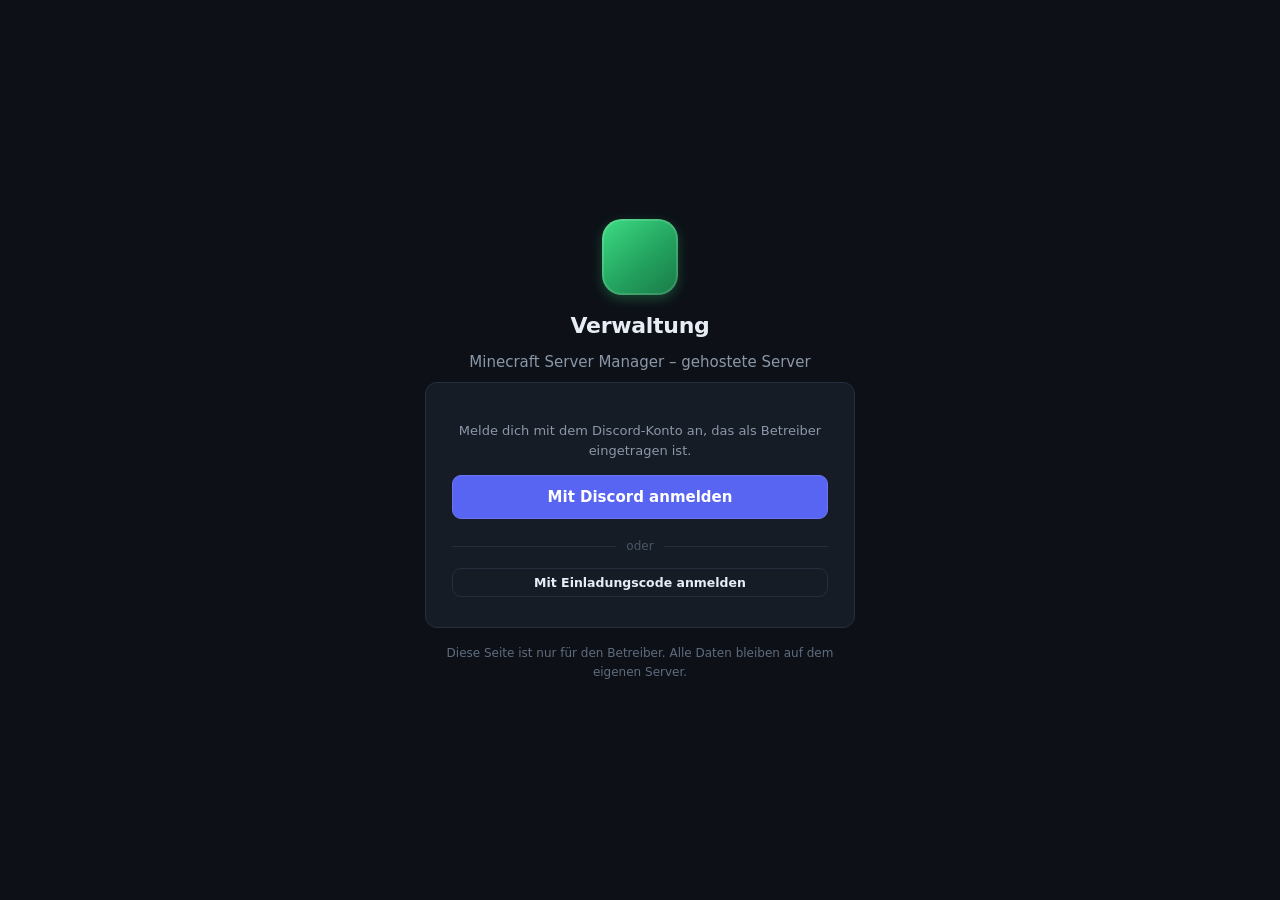
==== hosted/web/admin.html @ 46475156 "Hosted-Modus: Root-Server mit Konten, Paessen, Quoten, Uebertragung und Verwaltung Server (hosted/, " ====
<!DOCTYPE html>
<html lang="de">
<head>
<meta charset="utf-8">
<meta name="viewport" content="width=device-width, initial-scale=1">
<meta name="robots" content="noindex, nofollow">
<title>Verwaltung – Minecraft Server Manager</title>
<meta name="theme-color" content="#0d1117">
<link rel="stylesheet" href="admin.css">
</head>
<body>

<!-- ======================================================== Anmeldung -->
<div class="login-wrap" id="login">
  <div class="login">
    <div class="brand-cube big"></div>
    <h1>Verwaltung</h1>
    <p class="muted">Minecraft Server Manager – gehostete Server</p>

    <div class="card">
      <p class="small muted mb0" id="loginHint">Melde dich mit dem Discord-Konto an, das als
        Betreiber eingetragen ist.</p>
      <div class="spacer" style="height:14px"></div>
      <button class="btn btn-discord btn-block" id="btnDiscord">Mit Discord anmelden</button>

      <div class="sep">oder</div>
      <button class="btn btn-ghost btn-block btn-sm" id="btnCodeToggle">Mit Einladungscode anmelden</button>

      <div id="codeBox" class="hidden" style="margin-top:14px">
        <div class="field">
          <label for="inviteCode">Einladungscode</label>
          <input type="text" id="inviteCode" placeholder="KRF2-TGQN-SPAP" autocomplete="off" spellcheck="false">
        </div>
        <div class="field">
          <label for="inviteName">Anzeigename</label>
          <input type="text" id="inviteName" placeholder="Luca" autocomplete="off">
          <div class="hint">2 bis 32 Zeichen. So heißt das Konto später in der Verwaltung.</div>
        </div>
        <button class="btn btn-primary btn-block" id="btnCode">Anmelden</button>
      </div>
    </div>

    <div id="loginNote"></div>
    <div class="login-foot">Diese Seite ist nur für den Betreiber. Alle Daten bleiben auf dem
      eigenen Server.</div>
  </div>
</div>

<!-- ======================================================== Oberfläche -->
<div id="shell" class="hidden">

  <div class="demo-strip hidden" id="demoStrip">
    Beispielansicht – es sind Übungsdaten zu sehen, der Server wird nicht gefragt.
  </div>

  <header class="head">
    <div class="brand">
      <div class="brand-cube"></div>
      <div>
        <div class="brand-title">Verwaltung</div>
        <div class="brand-sub" id="headSub">Gehostete Server</div>
      </div>
    </div>
    <div class="me">
      <div style="text-align:right">
        <div class="me-name" id="meName">…</div>
        <div class="me-role" id="meRole"></div>
      </div>
      <div class="avatar" id="meAvatar">?</div>
      <button class="btn btn-sm" id="btnLogout">Abmelden</button>
    </div>
  </header>

  <nav class="tabs" id="tabs">
    <button class="tab active" data-view="users">Benutzer</button>
    <button class="tab" data-view="invites">Einladungscodes</button>
    <button class="tab" data-view="passes">Pässe</button>
    <button class="tab" data-view="servers">Server</button>
    <button class="tab" data-view="machine">Maschine</button>
  </nav>

  <main class="page">
    <div id="globalNote"></div>

    <!-- ------------------------------------------------ Benutzer -->
    <section id="viewUsers" class="view">
      <div class="kpis" id="usersKpis"></div>
      <div class="card">
        <div class="card-head">
          <h3>Benutzer</h3>
          <div class="muted small">Eine Zeile anklicken, um Server und Pässe zu sehen.</div>
        </div>
        <div class="scroll-x"><table class="table">
          <thead><tr>
            <th style="width:22px"></th><th>Name</th><th>Discord</th><th>Rolle</th>
            <th>Angelegt</th><th>Letzte Anmeldung</th><th>Zustand</th><th></th>
          </tr></thead>
          <tbody id="usersBody"></tbody>
        </table></div>
      </div>
    </section>

    <!-- ------------------------------------------------ Einladungen -->
    <section id="viewInvites" class="view hidden">
      <div class="card">
        <div class="card-head"><h3>Neuen Einladungscode erzeugen</h3></div>
        <div class="grid3">
          <div class="field">
            <label for="invUses">Wie oft einlösbar</label>
            <input type="number" id="invUses" value="1" min="1" max="50" step="1">
          </div>
          <div class="field">
            <label for="invDays">Gültig für … Tage</label>
            <input type="number" id="invDays" value="7" min="0" max="365" step="1">
            <div class="hint">0 bedeutet: läuft nicht ab.</div>
          </div>
          <div class="field">
            <label for="invNote">Notiz (nur für dich)</label>
            <input type="text" id="invNote" placeholder="z. B. für Anna" maxlength="120">
          </div>
        </div>
        <button class="btn btn-primary" id="btnInvite">Code erzeugen</button>
        <div id="inviteFresh"></div>
      </div>

      <div class="card">
        <div class="card-head"><h3>Ausgestellte Codes</h3></div>
        <div class="scroll-x"><table class="table">
          <thead><tr>
            <th>Code</th><th>Zustand</th><th>Verwendungen</th><th>Angelegt</th>
            <th>Gültig bis</th><th>Notiz</th><th></th>
          </tr></thead>
          <tbody id="invitesBody"></tbody>
        </table></div>
      </div>
    </section>

    <!-- ------------------------------------------------ Pässe -->
    <section id="viewPasses" class="view hidden">
      <div class="card">
        <div class="card-head"><h3>Pass ausstellen</h3></div>

        <div class="field">
          <label for="pmUser">Für welchen Benutzer</label>
          <select id="pmUser"></select>
        </div>

        <div class="field">
          <label>Art des Passes</label>
          <div class="choices" id="pmKind">
            <button type="button" class="choice sel" data-kind="local">
              <div class="t">Lokal</div>
              <div class="d">Für Server, die vom eigenen PC hochgeladen werden. Nach Ablauf holt
                der Besitzer sie wieder zurück.</div>
            </button>
            <button type="button" class="choice" data-kind="premium">
              <div class="t">Premium</div>
              <div class="d">Server, die dauerhaft hier liegen bleiben – auch ohne Kopie auf dem PC.</div>
            </button>
          </div>
        </div>

        <div class="grid2">
          <div class="field">
            <label for="pmDays">Laufzeit</label>
            <div class="flex wrap" style="margin-bottom:8px">
              <div class="seg" id="pmDaysQuick">
                <button type="button" data-days="1">Tag</button>
                <button type="button" data-days="7">Woche</button>
                <button type="button" class="on" data-days="30">Monat</button>
              </div>
              <input type="number" id="pmDays" class="inline-narrow" value="30" min="1" max="3650" step="1">
              <span class="muted small">Tage</span>
            </div>
          </div>
          <div class="field">
            <label for="pmSlots">Wie viele Server gleichzeitig</label>
            <input type="number" id="pmSlots" value="1" min="1" max="10" step="1">
            <div class="hint">Anlegen darf jeder beliebig viele – begrenzt ist nur das Einschalten.</div>
          </div>
        </div>

        <div class="field">
          <label for="pmRam">Arbeitsspeicher insgesamt</label>
          <div class="range-row">
            <input type="range" id="pmRam" min="1" max="10" step="1" value="4">
            <div class="range-val" id="pmRamVal">4 GB</div>
          </div>
          <div class="hint">Gilt für alle gleichzeitig laufenden Server zusammen –
            z. B. 8 GB = zwei Server mit je 4 GB.</div>
        </div>

        <div class="field">
          <label for="pmNote">Notiz (nur für dich)</label>
          <input type="text" id="pmNote" placeholder="z. B. bezahlt bis Ende März" maxlength="120">
        </div>

        <div class="preview" id="pmPreview">Bitte oben einen Benutzer auswählen.</div>
        <div class="btn-row" style="margin-top:16px">
          <button class="btn btn-primary" id="btnIssue">Pass ausstellen</button>
        </div>
      </div>

      <div class="card">
        <div class="card-head">
          <h3>Alle Pässe</h3>
          <label class="muted small flex" style="gap:6px">
            <input type="checkbox" id="pmOnlyActive" style="width:auto"> nur gültige
          </label>
        </div>
        <div class="scroll-x"><table class="table">
          <thead><tr>
            <th>Benutzer</th><th>Art</th><th>Grenzen</th><th>Ausgestellt</th>
            <th>Restzeit</th><th>Zustand</th><th></th>
          </tr></thead>
          <tbody id="passesBody"></tbody>
        </table></div>
      </div>
    </section>

    <!-- ------------------------------------------------ Server -->
    <section id="viewServers" class="view hidden">
      <div class="kpis" id="serversKpis"></div>
      <div class="card">
        <div class="card-head">
          <h3>Alle Server</h3>
          <div class="muted small" id="serversSum"></div>
        </div>
        <div class="scroll-x"><table class="table">
          <thead><tr>
            <th>Server</th><th>Besitzer</th><th>Zustand</th><th>Größe</th>
            <th>Arbeitsspeicher</th><th>Ports</th><th>Adresse</th><th></th>
          </tr></thead>
          <tbody id="serversBody"></tbody>
        </table></div>
      </div>
    </section>

    <!-- ------------------------------------------------ Maschine -->
    <section id="viewMachine" class="view hidden">
      <div id="machineBox"></div>
    </section>
  </main>
</div>

<div class="toast-wrap" id="toasts"></div>
<div id="modalHost"></div>

<script src="admin.js"></script>
</body>
</html>
---- hosted/web/admin.css ----
/* Minecraft Server Manager – Verwaltung (admin.arcardia-nexus.de)
   Farben, Karten, Knöpfe und Hinweiskästen wie im Programm auf dem PC (web/style.css). */
:root {
  --bg:            #0d1117;
  --bg-side:       #11161f;
  --panel:         #161c26;
  --panel-2:       #1c2432;
  --line:          #262f3d;
  --line-soft:     #1e2634;
  --text:          #e6edf5;
  --muted:         #8b97a8;
  --green:         #3ddc84;
  --green-dk:      #23a35f;
  --blue:          #54a0ff;
  --amber:         #f0b429;
  --red:           #f2626b;
  --radius:        12px;
  --shadow:        0 10px 30px rgba(0,0,0,.35);
}

* { box-sizing: border-box; }

html, body {
  margin: 0; min-height: 100%;
  background: var(--bg);
  color: var(--text);
  font-family: "Segoe UI Variable Display", "Segoe UI", system-ui, -apple-system, sans-serif;
  font-size: 15px;
  line-height: 1.55;
}

h1 { font-size: 26px; margin: 0 0 6px; letter-spacing: -.3px; }
h2 { font-size: 18px; margin: 28px 0 10px; letter-spacing: -.2px; }
h3 { font-size: 15px; margin: 0 0 6px; }
p  { margin: 8px 0; }
a  { color: var(--blue); }
.muted { color: var(--muted); }
.small { font-size: 13px; }
.mb0 { margin-bottom: 0; }
.right { margin-left: auto; }
.flex { display: flex; align-items: center; gap: 10px; }
.wrap { flex-wrap: wrap; }
.hidden { display: none !important; }
.nowrap { white-space: nowrap; }

code, .mono {
  font-family: "Cascadia Mono", Consolas, monospace; font-size: .9em;
  background: #0a0e14; border: 1px solid var(--line);
  padding: 1px 6px; border-radius: 5px; color: #9fe8c0; white-space: nowrap;
}

/* ------------------------------------------------------------ Kopfbereich */
.head {
  display: flex; align-items: center; justify-content: space-between; gap: 16px;
  padding: 16px 32px; border-bottom: 1px solid var(--line);
  background: rgba(13,17,23,.92); backdrop-filter: blur(8px);
  position: sticky; top: 0; z-index: 5; flex-wrap: wrap;
}
.brand { display: flex; align-items: center; gap: 11px; }
.brand-cube {
  width: 36px; height: 36px; border-radius: 9px; flex: 0 0 36px;
  background: linear-gradient(140deg, var(--green) 0%, var(--green-dk) 55%, #197a46 100%);
  box-shadow: inset 0 0 0 2px rgba(255,255,255,.14), 0 4px 12px rgba(61,220,132,.25);
}
.brand-cube.big { width: 76px; height: 76px; border-radius: 20px; flex: 0 0 76px; margin: 0 auto 14px; }
.brand-title { font-weight: 650; font-size: 15px; letter-spacing: -.2px; }
.brand-sub { font-size: 11.5px; color: var(--muted); }

.me { display: flex; align-items: center; gap: 11px; }
.me-name { font-size: 13.5px; font-weight: 600; line-height: 1.2; }
.me-role { font-size: 11.5px; color: var(--muted); }
.avatar {
  width: 34px; height: 34px; border-radius: 50%; flex: 0 0 34px; object-fit: cover;
  background: var(--panel-2); border: 1px solid var(--line);
  display: flex; align-items: center; justify-content: center;
  font-size: 13px; font-weight: 700; color: var(--green);
}

.tabs {
  display: flex; gap: 4px; padding: 0 32px; overflow-x: auto;
  border-bottom: 1px solid var(--line); background: var(--bg);
  position: sticky; top: 69px; z-index: 4;
}
.tab {
  padding: 11px 14px; font-size: 13.5px; cursor: pointer; color: var(--muted);
  border-bottom: 2px solid transparent; font-weight: 550; white-space: nowrap;
  background: none; border-left: 0; border-right: 0; border-top: 0; font-family: inherit;
}
.tab:hover { color: var(--text); }
.tab.active { color: var(--green); border-bottom-color: var(--green); }

.page { max-width: 1240px; padding: 26px 32px 90px; margin: 0 auto; }
@media (max-width: 700px) {
  .head, .tabs { padding-left: 16px; padding-right: 16px; }
  .page { padding: 20px 16px 70px; }
}

/* ------------------------------------------------------------ Knöpfe */
.btn {
  display: inline-flex; align-items: center; justify-content: center; gap: 7px;
  padding: 9px 15px; border-radius: 9px; border: 1px solid var(--line);
  background: var(--panel-2); color: var(--text);
  font-size: 13.5px; font-weight: 550; font-family: inherit;
  cursor: pointer; transition: background .12s, border-color .12s, transform .06s;
}
.btn:hover:not(:disabled) { background: #27303f; border-color: #36455a; }
.btn:active:not(:disabled) { transform: translateY(1px); }
.btn:disabled { opacity: .45; cursor: not-allowed; }
.btn-block { width: 100%; }
.btn-primary { background: var(--green-dk); border-color: #2bbd6e; color: #04180d; font-weight: 650; }
.btn-primary:hover:not(:disabled) { background: #2bbd6e; border-color: #3ddc84; }
.btn-danger { color: var(--red); border-color: #4a2b2f; }
.btn-danger:hover:not(:disabled) { background: #2d1c1f; border-color: #6b3a40; }
.btn-ghost { background: transparent; }
.btn-sm { padding: 6px 11px; font-size: 12.5px; }
.btn-row { display: flex; gap: 9px; flex-wrap: wrap; }
.btn-discord { background: #5865f2; border-color: #6b76f5; color: #fff; font-weight: 650; font-size: 15px; padding: 12px 20px; }
.btn-discord:hover:not(:disabled) { background: #6b76f5; border-color: #8189f7; }

/* ------------------------------------------------------------ Karten */
.card {
  background: var(--panel); border: 1px solid var(--line);
  border-radius: var(--radius); padding: 18px 20px; margin-bottom: 16px;
}
.card > :last-child { margin-bottom: 0; }
.card-head { display: flex; align-items: center; justify-content: space-between; gap: 10px; margin-bottom: 12px; flex-wrap: wrap; }
.card-head h3 { margin: 0; }
.grid2 { display: grid; grid-template-columns: 1fr 1fr; gap: 14px; }
.grid3 { display: grid; grid-template-columns: repeat(3, 1fr); gap: 12px; }
.kpis { display: grid; grid-template-columns: repeat(4, 1fr); gap: 12px; margin-bottom: 16px; }
@media (max-width: 1000px) { .kpis, .grid3 { grid-template-columns: repeat(2, 1fr); } }
@media (max-width: 760px) { .grid2, .grid3, .kpis { grid-template-columns: 1fr; } }

.stat { background: var(--panel); border: 1px solid var(--line); border-radius: var(--radius); padding: 14px 16px; }
.stat .k { font-size: 11px; text-transform: uppercase; letter-spacing: .6px; color: var(--muted); font-weight: 600; }
.stat .v { font-size: 19px; font-weight: 650; margin-top: 3px; letter-spacing: -.3px; }
.stat .v.sm { font-size: 15px; }
.stat .d { font-size: 12px; color: var(--muted); margin-top: 2px; }
.stat.warn { border-color: #5a4520; background: rgba(240,180,41,.06); }
.stat.warn .v { color: var(--amber); }
.stat.bad { border-color: #4a2b2f; background: rgba(242,98,107,.07); }
.stat.bad .v { color: var(--red); }

.pill {
  display: inline-block; padding: 2px 9px; border-radius: 999px;
  font-size: 11px; font-weight: 650; letter-spacing: .3px; white-space: nowrap;
}
.pill-green { background: rgba(61,220,132,.14); color: var(--green); }
.pill-blue  { background: rgba(84,160,255,.14); color: var(--blue); }
.pill-amber { background: rgba(240,180,41,.14); color: var(--amber); }
.pill-red   { background: rgba(242,98,107,.14); color: var(--red); }
.pill-grey  { background: #232c3a; color: var(--muted); }

/* ------------------------------------------------------------ Hinweise */
.note {
  border-radius: var(--radius); padding: 14px 17px; margin: 14px 0;
  border: 1px solid var(--line); border-left-width: 3px; background: var(--panel);
}
.note > :last-child { margin-bottom: 0; }
.note-info { border-left-color: var(--blue);  background: rgba(84,160,255,.05); }
.note-warn { border-left-color: var(--amber); background: rgba(240,180,41,.05); }
.note-ok   { border-left-color: var(--green); background: rgba(61,220,132,.05); }
.note-err  { border-left-color: var(--red);   background: rgba(242,98,107,.06); }

/* ------------------------------------------------------------ Tabellen */
.table { width: 100%; border-collapse: collapse; font-size: 14px; }
.table th, .table td { text-align: left; padding: 10px 12px; border-bottom: 1px solid var(--line); vertical-align: top; }
.table th { color: var(--muted); font-size: 12px; text-transform: uppercase; letter-spacing: .5px; font-weight: 600; }
.table tr:last-child td { border-bottom: none; }
.table .num { text-align: right; }
/* Schmale Fenster: lieber waagerecht schieben als Spalten zerquetschen. */
.scroll-x { overflow-x: auto; margin: 0 -20px; padding: 0 20px; }
.scroll-x > .table { min-width: 780px; }

tr.clickable { cursor: pointer; }
tr.clickable:hover td { background: #1a2130; }
tr.open td { background: #1a2130; }
.caret { display: inline-block; width: 14px; color: var(--muted); transition: transform .12s; }
tr.open .caret { transform: rotate(90deg); color: var(--green); }
td.sub { background: #121822; }
.sub-box { display: grid; gap: 14px; padding: 4px 2px 10px; }
.sub-box h4 { margin: 0 0 6px; font-size: 12px; text-transform: uppercase; letter-spacing: .6px; color: var(--muted); }
.wrow {
  display: flex; align-items: center; justify-content: space-between; gap: 10px;
  padding: 8px 0; border-bottom: 1px solid var(--line-soft); font-size: 13.5px;
}
.wrow:last-child { border-bottom: none; }
.wrow .w-name { font-weight: 600; }
.wrow .w-meta { color: var(--muted); font-size: 12px; }

.spacer { height: 18px; }
.empty { text-align: center; padding: 44px 20px; color: var(--muted); }
.empty .big { font-size: 40px; margin-bottom: 8px; }

/* ------------------------------------------------------------ Formular */
.field { margin-bottom: 15px; }
.field label { display: block; font-size: 12.5px; font-weight: 600; margin-bottom: 5px; color: #c3cedc; }
.field .hint { font-size: 12px; color: var(--muted); margin-top: 4px; }

input[type=text], input[type=number], select, textarea {
  width: 100%; padding: 9px 11px; border-radius: 9px;
  background: #0f141d; border: 1px solid var(--line); color: var(--text);
  font-family: inherit; font-size: 14px; outline: none;
}
input:focus, select:focus, textarea:focus { border-color: var(--green-dk); box-shadow: 0 0 0 3px rgba(61,220,132,.12); }
select { cursor: pointer; }
input[type=range] { width: 100%; accent-color: var(--green); background: transparent; }
.range-row { display: flex; align-items: center; gap: 14px; }
.range-row input[type=range] { flex: 1; }
.range-val { font-size: 19px; font-weight: 650; min-width: 74px; text-align: right; color: var(--green); }
.inline-narrow { max-width: 130px; }

.seg { display: inline-flex; border: 1px solid var(--line); border-radius: 9px; overflow: hidden; }
.seg button {
  border: 0; background: transparent; color: var(--muted);
  padding: 7px 13px; font-size: 12.5px; cursor: pointer; font-family: inherit;
}
.seg button:hover { color: var(--text); }
.seg button.on { background: #27303f; color: var(--text); font-weight: 600; }

.choices { display: grid; grid-template-columns: 1fr 1fr; gap: 12px; }
@media (max-width: 620px) { .choices { grid-template-columns: 1fr; } }
.choice {
  display: block; text-align: left; width: 100%;
  border: 1.5px solid var(--line); border-radius: var(--radius);
  background: var(--panel-2); padding: 14px 16px; cursor: pointer;
  transition: border-color .14s, background .14s; font-family: inherit; color: var(--text);
}
.choice:hover { border-color: #3a4c66; }
.choice.sel { border-color: var(--green); background: rgba(61,220,132,.06); }
.choice .t { font-weight: 650; font-size: 14.5px; }
.choice .d { font-size: 12.5px; color: var(--muted); margin-top: 2px; }

.preview {
  border: 1px dashed #2c3b4f; background: #0f141d; border-radius: var(--radius);
  padding: 14px 16px; font-size: 15px; line-height: 1.6;
}
.preview b { color: var(--green); }

/* ------------------------------------------------------------ Balken */
.bar { height: 7px; border-radius: 4px; background: #1b2532; overflow: hidden; margin: 10px 0 4px; }
.bar > i { display: block; height: 100%; width: 0; background: linear-gradient(90deg, var(--green-dk), var(--green)); transition: width .3s; }
.bar.warn > i { background: linear-gradient(90deg, #b5831a, var(--amber)); }
.bar.bad > i  { background: linear-gradient(90deg, #a5343c, var(--red)); }

.dot { width: 8px; height: 8px; border-radius: 50%; background: #45505f; flex: 0 0 8px; display: inline-block; }
.dot-on { background: var(--green); box-shadow: 0 0 0 3px rgba(61,220,132,.16); }
.dot-busy { background: var(--amber); box-shadow: 0 0 0 3px rgba(240,180,41,.16); }

.code-chip {
  font-family: "Cascadia Mono", Consolas, monospace; font-size: 15px; letter-spacing: 1.5px;
  color: var(--green); background: #05080d; border: 1px solid #2c3b4f;
  border-radius: 8px; padding: 5px 10px; user-select: all; white-space: nowrap;
}

/* ------------------------------------------------------------ Anmeldung */
.login-wrap { min-height: 100vh; display: flex; align-items: center; justify-content: center; padding: 24px; }
.login { width: 100%; max-width: 430px; text-align: center; }
.login .card { padding: 30px 26px; }
.login h1 { font-size: 22px; }
.login .sep { display: flex; align-items: center; gap: 10px; color: #4a5668; font-size: 12px; margin: 18px 0 12px; }
.login .sep::before, .login .sep::after { content: ""; flex: 1; height: 1px; background: var(--line); }
.login .field { text-align: left; }
.login-foot { margin-top: 16px; font-size: 12px; color: #5f6c7e; }

/* ------------------------------------------------------------ Rückfrage */
.modal-back {
  position: fixed; inset: 0; background: rgba(5,8,13,.72); z-index: 60;
  display: flex; align-items: center; justify-content: center; padding: 24px;
}
.modal {
  background: var(--panel); border: 1px solid var(--line); border-radius: var(--radius);
  box-shadow: var(--shadow); padding: 22px 24px; max-width: 480px; width: 100%;
}
.modal h3 { font-size: 17px; margin-bottom: 8px; }
.modal .btn-row { margin-top: 20px; justify-content: flex-end; }

/* ------------------------------------------------------------ Toasts */
.toast-wrap { position: fixed; right: 18px; bottom: 18px; display: flex; flex-direction: column; gap: 9px; z-index: 70; }
.toast {
  background: var(--panel-2); border: 1px solid var(--line); border-left: 3px solid var(--green);
  border-radius: 10px; padding: 11px 15px; font-size: 13.5px; max-width: 430px;
  box-shadow: var(--shadow); animation: slide .2s ease;
}
.toast.err { border-left-color: var(--red); }
@keyframes slide { from { opacity: 0; transform: translateX(16px); } }

.demo-strip {
  background: rgba(240,180,41,.09); border-bottom: 1px solid #5a4520;
  color: var(--amber); font-size: 12.5px; padding: 7px 32px; text-align: center;
}
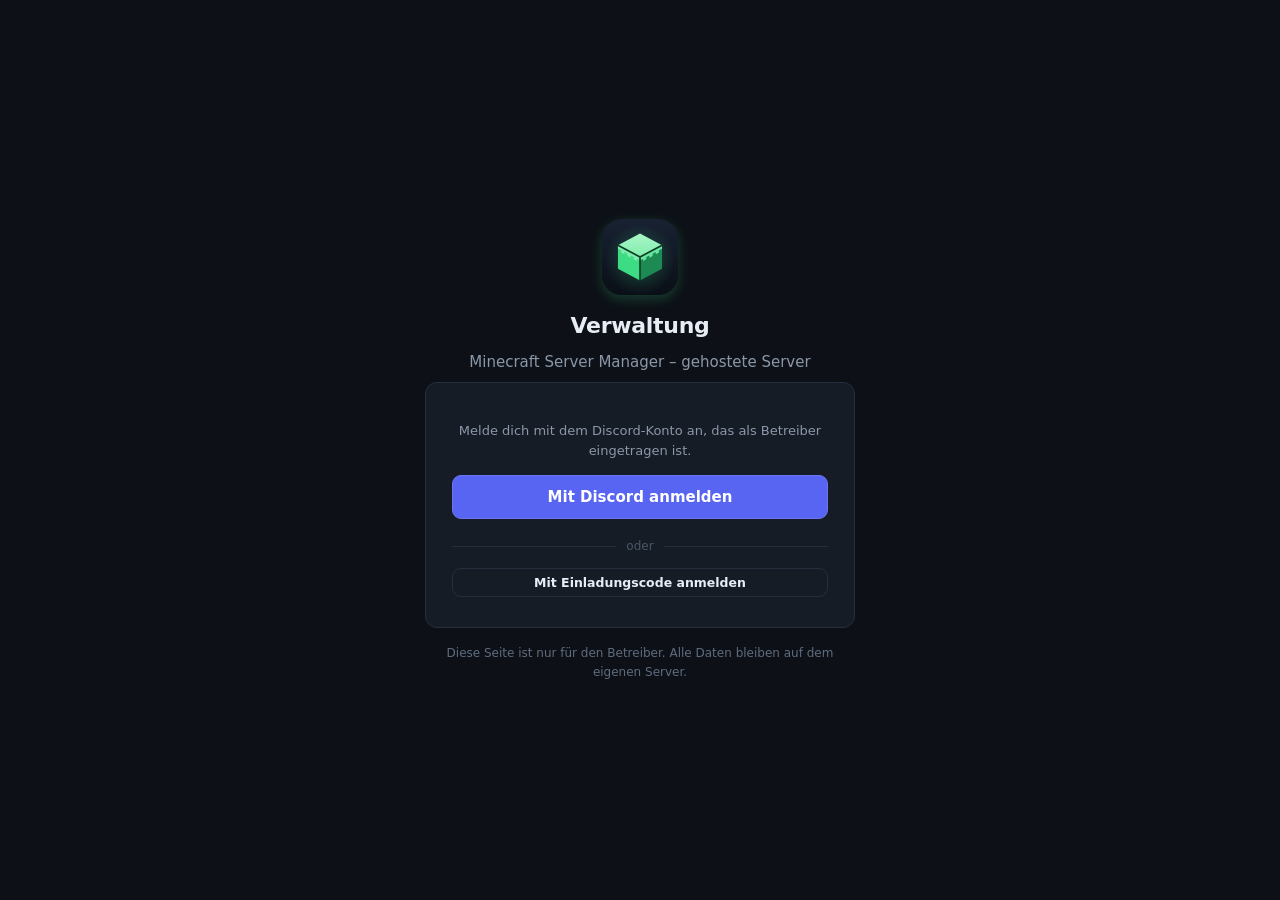
==== commit d551c6ee: "Verwaltung: Discord nachtraeglich verknuepfen und eigenes Logo statt gruener Flaeche - Knopf "Discor" ====
--- a/hosted/web/admin.html
+++ b/hosted/web/admin.html
@@ -5,6 +5,7 @@
 <meta name="viewport" content="width=device-width, initial-scale=1">
 <meta name="robots" content="noindex, nofollow">
 <title>Verwaltung – Minecraft Server Manager</title>
+  <link rel="icon" href="logo.svg" type="image/svg+xml">
 <meta name="theme-color" content="#0d1117">
 <link rel="stylesheet" href="admin.css">
 </head>
@@ -13,7 +14,7 @@
 <!-- ======================================================== Anmeldung -->
 <div class="login-wrap" id="login">
   <div class="login">
-    <div class="brand-cube big"></div>
+    <img class="brand-logo big" src="logo.svg" alt="" width="76" height="76">
     <h1>Verwaltung</h1>
     <p class="muted">Minecraft Server Manager – gehostete Server</p>
 
@@ -55,7 +56,7 @@
 
   <header class="head">
     <div class="brand">
-      <div class="brand-cube"></div>
+      <img class="brand-logo" src="logo.svg" alt="" width="36" height="36">
       <div>
         <div class="brand-title">Verwaltung</div>
         <div class="brand-sub" id="headSub">Gehostete Server</div>
@@ -67,6 +68,7 @@
         <div class="me-role" id="meRole"></div>
       </div>
       <div class="avatar" id="meAvatar">?</div>
+      <button class="btn btn-sm hidden" id="btnLink" title="Discord-Konto mit diesem Konto verbinden">Discord verknüpfen</button>
       <button class="btn btn-sm" id="btnLogout">Abmelden</button>
     </div>
   </header>
--- a/hosted/web/admin.css
+++ b/hosted/web/admin.css
@@ -57,12 +57,11 @@
   position: sticky; top: 0; z-index: 5; flex-wrap: wrap;
 }
 .brand { display: flex; align-items: center; gap: 11px; }
-.brand-cube {
-  width: 36px; height: 36px; border-radius: 9px; flex: 0 0 36px;
-  background: linear-gradient(140deg, var(--green) 0%, var(--green-dk) 55%, #197a46 100%);
-  box-shadow: inset 0 0 0 2px rgba(255,255,255,.14), 0 4px 12px rgba(61,220,132,.25);
-}
-.brand-cube.big { width: 76px; height: 76px; border-radius: 20px; flex: 0 0 76px; margin: 0 auto 14px; }
+.brand-logo {
+  width: 36px; height: 36px; border-radius: 9px; flex: 0 0 36px; display: block;
+  box-shadow: 0 4px 12px rgba(61,220,132,.22);
+}
+.brand-logo.big { width: 76px; height: 76px; border-radius: 20px; flex: 0 0 76px; margin: 0 auto 14px; }
 .brand-title { font-weight: 650; font-size: 15px; letter-spacing: -.2px; }
 .brand-sub { font-size: 11.5px; color: var(--muted); }
 
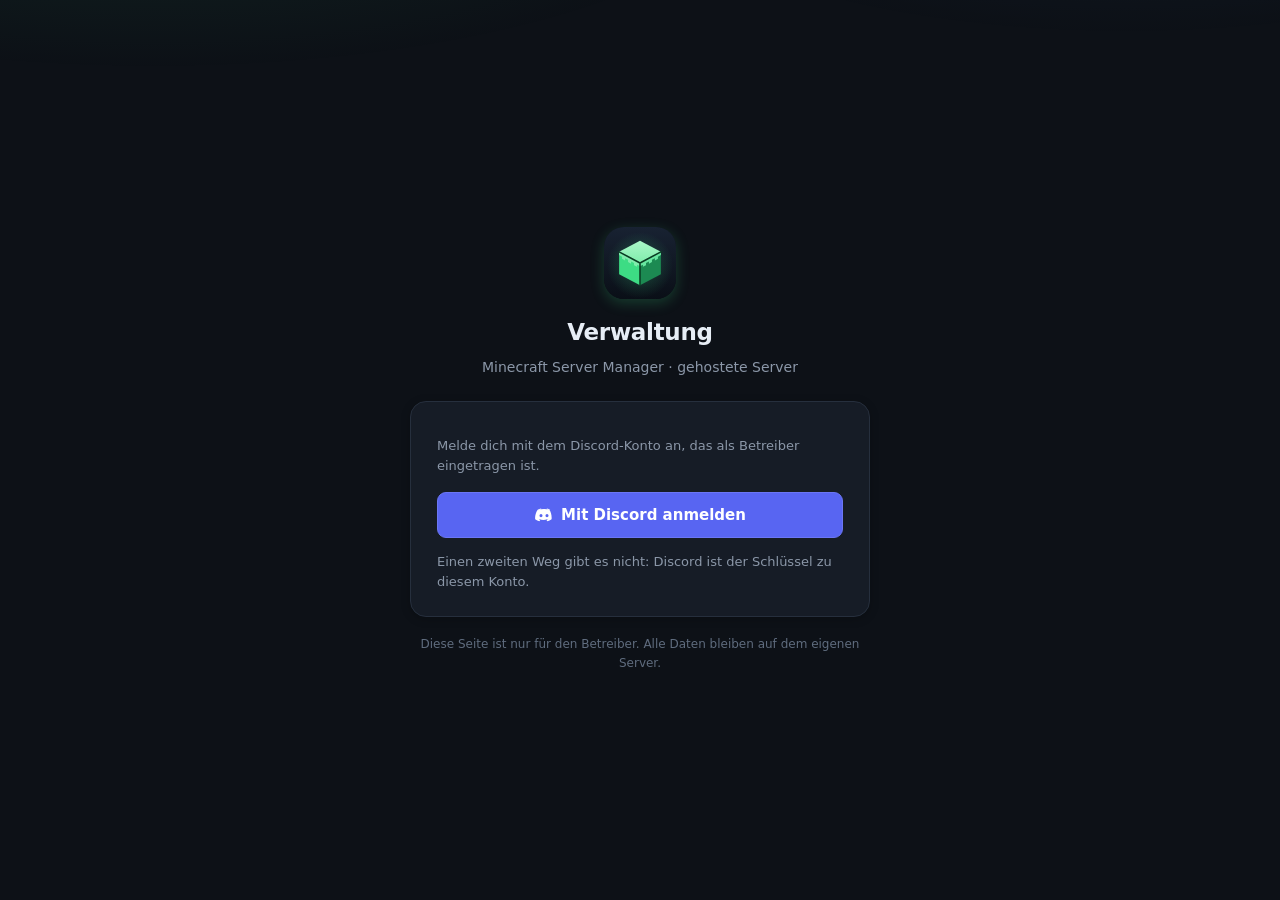
==== commit b67be9e0: "Cloud-Oberflaeche neu gebaut: eigene Dialoge, Anmeldung nur ueber Discord, Konto mit Avatar Programm" ====
--- a/hosted/web/admin.html
+++ b/hosted/web/admin.html
@@ -5,39 +5,57 @@
 <meta name="viewport" content="width=device-width, initial-scale=1">
 <meta name="robots" content="noindex, nofollow">
 <title>Verwaltung – Minecraft Server Manager</title>
-  <link rel="icon" href="logo.svg" type="image/svg+xml">
+<link rel="icon" href="logo.svg" type="image/svg+xml">
 <meta name="theme-color" content="#0d1117">
 <link rel="stylesheet" href="admin.css">
 </head>
 <body>
+<a class="skip" href="#inhalt">Zum Inhalt springen</a>
 
 <!-- ======================================================== Anmeldung -->
 <div class="login-wrap" id="login">
   <div class="login">
-    <img class="brand-logo big" src="logo.svg" alt="" width="76" height="76">
+    <div class="login-mark"><img class="brand-logo big" src="logo.svg" alt="" width="72" height="72"></div>
     <h1>Verwaltung</h1>
-    <p class="muted">Minecraft Server Manager – gehostete Server</p>
-
-    <div class="card">
+    <p class="lead">Minecraft Server Manager · gehostete Server</p>
+
+    <!-- Schritt 1: Es gibt genau einen Weg herein. -->
+    <div class="card login-card" id="loginStep1">
       <p class="small muted mb0" id="loginHint">Melde dich mit dem Discord-Konto an, das als
         Betreiber eingetragen ist.</p>
-      <div class="spacer" style="height:14px"></div>
-      <button class="btn btn-discord btn-block" id="btnDiscord">Mit Discord anmelden</button>
-
-      <div class="sep">oder</div>
-      <button class="btn btn-ghost btn-block btn-sm" id="btnCodeToggle">Mit Einladungscode anmelden</button>
-
-      <div id="codeBox" class="hidden" style="margin-top:14px">
-        <div class="field">
-          <label for="inviteCode">Einladungscode</label>
-          <input type="text" id="inviteCode" placeholder="KRF2-TGQN-SPAP" autocomplete="off" spellcheck="false">
-        </div>
-        <div class="field">
-          <label for="inviteName">Anzeigename</label>
-          <input type="text" id="inviteName" placeholder="Luca" autocomplete="off">
-          <div class="hint">2 bis 32 Zeichen. So heißt das Konto später in der Verwaltung.</div>
-        </div>
-        <button class="btn btn-primary btn-block" id="btnCode">Anmelden</button>
+      <button class="btn btn-discord btn-block" id="btnDiscord">
+        <svg viewBox="0 0 24 24" aria-hidden="true"><path d="M19.6 5.6A16.5 16.5 0 0 0 15.5 4.3l-.2.4a12.4 12.4 0 0 1 3.6 1.8 15.8 15.8 0 0 0-13.8 0 12.4 12.4 0 0 1 3.6-1.8l-.2-.4A16.5 16.5 0 0 0 4.4 5.6C1.8 9.5 1.1 13.3 1.4 17a16.7 16.7 0 0 0 5.1 2.6l1-1.7a10.8 10.8 0 0 1-1.7-.8l.4-.3a11.8 11.8 0 0 0 10.1 0l.4.3a10.8 10.8 0 0 1-1.7.8l1 1.7a16.7 16.7 0 0 0 5.1-2.6c.4-4.3-.7-8.1-2.5-11.4ZM8.4 14.7c-1 0-1.8-.9-1.8-2s.8-2 1.8-2 1.8.9 1.8 2-.8 2-1.8 2Zm7.2 0c-1 0-1.8-.9-1.8-2s.8-2 1.8-2 1.8.9 1.8 2-.8 2-1.8 2Z"/></svg>
+        Mit Discord anmelden
+      </button>
+      <p class="small muted mb0 login-tip" id="loginTip">Einen zweiten Weg gibt es nicht: Discord ist
+        der Schlüssel zu diesem Konto.</p>
+    </div>
+
+    <!-- Schritt 2: Discord kennt den Server, der Server das Konto noch nicht. -->
+    <div class="card login-card hidden" id="regBox">
+      <div class="steps">
+        <span class="step-dot done">1</span>
+        <span class="step-label">Discord</span>
+        <span class="step-bar"></span>
+        <span class="step-dot now">2</span>
+        <span class="step-label">Einladungscode</span>
+      </div>
+      <h2 class="reg-hello" id="regHello">Fast geschafft</h2>
+      <p class="small muted" id="regLead">Bitte einmal deinen Einladungscode eintragen – danach
+        reicht für immer „Mit Discord anmelden“.</p>
+      <div class="note note-info small hidden" id="regFirst"></div>
+      <div class="field">
+        <label for="regCode">Einladungscode</label>
+        <input type="text" id="regCode" class="code-input" placeholder="ABCD-EFGH-IJKL"
+               autocomplete="off" spellcheck="false" maxlength="14"
+               aria-describedby="regCodeHint">
+        <div class="hint" id="regCodeHint">Zwölf Zeichen in drei Gruppen. Die Striche setzt die
+          Seite selbst.</div>
+      </div>
+      <button class="btn btn-primary btn-block" id="btnReg">Konto einrichten</button>
+      <div class="reg-foot">
+        <span class="muted small" id="regTimer"></span>
+        <button class="btn btn-ghost btn-sm" id="btnRegBack">Doch neu anmelden</button>
       </div>
     </div>
 
@@ -56,46 +74,94 @@
 
   <header class="head">
     <div class="brand">
-      <img class="brand-logo" src="logo.svg" alt="" width="36" height="36">
+      <img class="brand-logo" src="logo.svg" alt="" width="38" height="38">
       <div>
         <div class="brand-title">Verwaltung</div>
-        <div class="brand-sub" id="headSub">Gehostete Server</div>
+        <div class="brand-sub">Minecraft Server Manager</div>
       </div>
     </div>
+    <div class="head-live" id="headLive"></div>
     <div class="me">
-      <div style="text-align:right">
-        <div class="me-name" id="meName">…</div>
-        <div class="me-role" id="meRole"></div>
-      </div>
-      <div class="avatar" id="meAvatar">?</div>
-      <button class="btn btn-sm hidden" id="btnLink" title="Discord-Konto mit diesem Konto verbinden">Discord verknüpfen</button>
+      <button class="btn btn-sm btn-ghost hidden" id="btnLink">Discord verknüpfen</button>
+      <div class="me-box">
+        <div class="me-text">
+          <div class="me-name" id="meName">…</div>
+          <div class="me-role" id="meRole"></div>
+        </div>
+        <div class="avatar" id="meAvatar">?</div>
+      </div>
       <button class="btn btn-sm" id="btnLogout">Abmelden</button>
     </div>
   </header>
 
-  <nav class="tabs" id="tabs">
-    <button class="tab active" data-view="users">Benutzer</button>
-    <button class="tab" data-view="invites">Einladungscodes</button>
-    <button class="tab" data-view="passes">Pässe</button>
-    <button class="tab" data-view="servers">Server</button>
-    <button class="tab" data-view="machine">Maschine</button>
+  <nav class="tabs" id="tabs" role="tablist" aria-label="Bereiche der Verwaltung">
+    <button class="tab active" data-view="uebersicht" role="tab" aria-selected="true">Übersicht</button>
+    <button class="tab" data-view="users" role="tab" aria-selected="false">Benutzer<span class="tab-count" id="cntUsers">0</span></button>
+    <button class="tab" data-view="invites" role="tab" aria-selected="false">Einladungscodes<span class="tab-count" id="cntInvites">0</span></button>
+    <button class="tab" data-view="passes" role="tab" aria-selected="false">Pässe<span class="tab-count" id="cntPasses">0</span></button>
+    <button class="tab" data-view="servers" role="tab" aria-selected="false">Server<span class="tab-count" id="cntServers">0</span></button>
+    <button class="tab" data-view="machine" role="tab" aria-selected="false">Maschine</button>
   </nav>
 
-  <main class="page">
+  <main class="page" id="inhalt">
     <div id="globalNote"></div>
 
+    <!-- ------------------------------------------------ Übersicht -->
+    <section id="viewUebersicht" class="view" role="tabpanel" aria-label="Übersicht">
+      <div class="kpis kpis-5" id="ovKpis"></div>
+      <div class="ov-grid">
+        <div class="card">
+          <div class="card-head">
+            <h3>Das braucht Aufmerksamkeit</h3>
+            <span class="muted small" id="ovAufgabenSum"></span>
+          </div>
+          <div id="ovAufgaben"></div>
+        </div>
+        <div class="ov-side">
+          <div class="card">
+            <div class="card-head">
+              <h3>Gerade an</h3>
+              <span class="muted small" id="ovRunSum"></span>
+            </div>
+            <div id="ovRunning"></div>
+          </div>
+          <div class="card">
+            <div class="card-head">
+              <h3>Auslastung der Maschine</h3>
+              <button class="btn btn-sm btn-ghost" data-goto="machine">Alles zur Maschine</button>
+            </div>
+            <div id="ovMeters"></div>
+          </div>
+        </div>
+      </div>
+    </section>
+
     <!-- ------------------------------------------------ Benutzer -->
-    <section id="viewUsers" class="view">
+    <section id="viewUsers" class="view hidden" role="tabpanel" aria-label="Benutzer">
       <div class="kpis" id="usersKpis"></div>
-      <div class="card">
+      <div class="card card-flat">
         <div class="card-head">
-          <h3>Benutzer</h3>
-          <div class="muted small">Eine Zeile anklicken, um Server und Pässe zu sehen.</div>
+          <div>
+            <h3>Benutzer</h3>
+            <div class="muted small" id="usersSum">Eine Zeile anklicken, um Server und Pässe zu sehen.</div>
+          </div>
+          <div class="card-tools">
+            <label class="search">
+              <svg viewBox="0 0 24 24" aria-hidden="true"><circle cx="11" cy="11" r="7"/><path d="m20 20-3.5-3.5"/></svg>
+              <input type="search" id="usersSearch" placeholder="Name oder Discord suchen"
+                     aria-label="Benutzer suchen" autocomplete="off">
+            </label>
+            <div class="seg" id="usersFilter" role="group" aria-label="Benutzer filtern">
+              <button type="button" class="on" data-ufilter="alle">Alle</button>
+              <button type="button" data-ufilter="pass">Mit Pass</button>
+              <button type="button" data-ufilter="gesperrt">Gesperrt</button>
+            </div>
+          </div>
         </div>
         <div class="scroll-x"><table class="table">
           <thead><tr>
-            <th style="width:22px"></th><th>Name</th><th>Discord</th><th>Rolle</th>
-            <th>Angelegt</th><th>Letzte Anmeldung</th><th>Zustand</th><th></th>
+            <th style="width:26px"><span class="muted">·</span></th><th>Name</th><th>Discord</th><th>Rolle</th>
+            <th>Grenzen</th><th>Server</th><th>Letzte Anmeldung</th><th>Zustand</th><th></th>
           </tr></thead>
           <tbody id="usersBody"></tbody>
         </table></div>
@@ -103,30 +169,51 @@
     </section>
 
     <!-- ------------------------------------------------ Einladungen -->
-    <section id="viewInvites" class="view hidden">
-      <div class="card">
-        <div class="card-head"><h3>Neuen Einladungscode erzeugen</h3></div>
-        <div class="grid3">
-          <div class="field">
-            <label for="invUses">Wie oft einlösbar</label>
-            <input type="number" id="invUses" value="1" min="1" max="50" step="1">
-          </div>
-          <div class="field">
-            <label for="invDays">Gültig für … Tage</label>
-            <input type="number" id="invDays" value="7" min="0" max="365" step="1">
-            <div class="hint">0 bedeutet: läuft nicht ab.</div>
-          </div>
-          <div class="field">
-            <label for="invNote">Notiz (nur für dich)</label>
-            <input type="text" id="invNote" placeholder="z. B. für Anna" maxlength="120">
-          </div>
-        </div>
-        <button class="btn btn-primary" id="btnInvite">Code erzeugen</button>
-        <div id="inviteFresh"></div>
-      </div>
-
-      <div class="card">
-        <div class="card-head"><h3>Ausgestellte Codes</h3></div>
+    <section id="viewInvites" class="view hidden" role="tabpanel" aria-label="Einladungscodes">
+      <div class="split">
+        <div class="card">
+          <div class="card-head"><h3>Neuen Einladungscode erzeugen</h3></div>
+          <div class="grid3">
+            <div class="field">
+              <label for="invUses">Wie oft einlösbar</label>
+              <input type="number" id="invUses" value="1" min="1" max="50" step="1">
+            </div>
+            <div class="field">
+              <label for="invDays">Gültig für … Tage</label>
+              <input type="number" id="invDays" value="7" min="0" max="365" step="1">
+              <div class="hint">0 bedeutet: läuft nicht ab.</div>
+            </div>
+            <div class="field">
+              <label for="invNote">Notiz (nur für dich)</label>
+              <input type="text" id="invNote" placeholder="z. B. für Anna" maxlength="120">
+            </div>
+          </div>
+          <div class="btn-row"><button class="btn btn-primary" id="btnInvite">Code erzeugen</button></div>
+          <div id="inviteFresh"></div>
+        </div>
+        <div class="card">
+          <div class="card-head"><h3>So kommt jemand herein</h3></div>
+          <div class="preview">
+            <p>Ein Code ist die Eintrittskarte für <b>ein neues Konto</b>. Der Gast meldet sich mit
+              Discord an und trägt den Code einmal ein – danach gehören Discord-Konto und Konto hier
+              zusammen.</p>
+            <p class="small muted mb0">Ein Code, der schon eingelöst wurde, lässt sich nicht
+              wiederverwenden. Zurückziehen wirkt nur auf noch offene Codes; bereits angelegte
+              Konten bleiben bestehen.</p>
+          </div>
+        </div>
+      </div>
+
+      <div class="card card-flat">
+        <div class="card-head">
+          <div>
+            <h3>Ausgestellte Codes</h3>
+            <div class="muted small" id="invitesSum"></div>
+          </div>
+          <div class="card-tools">
+            <label class="check"><input type="checkbox" id="invOnlyOpen"> nur offene</label>
+          </div>
+        </div>
         <div class="scroll-x"><table class="table">
           <thead><tr>
             <th>Code</th><th>Zustand</th><th>Verwendungen</th><th>Angelegt</th>
@@ -138,77 +225,86 @@
     </section>
 
     <!-- ------------------------------------------------ Pässe -->
-    <section id="viewPasses" class="view hidden">
-      <div class="card">
-        <div class="card-head"><h3>Pass ausstellen</h3></div>
-
-        <div class="field">
-          <label for="pmUser">Für welchen Benutzer</label>
-          <select id="pmUser"></select>
-        </div>
-
-        <div class="field">
-          <label>Art des Passes</label>
-          <div class="choices" id="pmKind">
-            <button type="button" class="choice sel" data-kind="local">
-              <div class="t">Lokal</div>
-              <div class="d">Für Server, die vom eigenen PC hochgeladen werden. Nach Ablauf holt
-                der Besitzer sie wieder zurück.</div>
-            </button>
-            <button type="button" class="choice" data-kind="premium">
-              <div class="t">Premium</div>
-              <div class="d">Server, die dauerhaft hier liegen bleiben – auch ohne Kopie auf dem PC.</div>
-            </button>
-          </div>
-        </div>
-
-        <div class="grid2">
+    <section id="viewPasses" class="view hidden" role="tabpanel" aria-label="Pässe">
+      <div class="split">
+        <div class="card">
+          <div class="card-head"><h3>Pass ausstellen</h3></div>
+
+          <div class="grid2">
+            <div class="field">
+              <label for="pmUser">Für welchen Benutzer</label>
+              <select id="pmUser"></select>
+            </div>
+            <div class="field">
+              <label for="pmSlots">Wie viele Server gleichzeitig</label>
+              <input type="number" id="pmSlots" value="1" min="1" max="10" step="1">
+              <div class="hint">Anlegen darf jeder beliebig viele – begrenzt ist nur das Einschalten.</div>
+            </div>
+          </div>
+
+          <div class="field">
+            <label id="pmKindLabel">Art des Passes</label>
+            <div class="choices" id="pmKind" role="group" aria-labelledby="pmKindLabel">
+              <button type="button" class="choice sel" data-kind="local" aria-pressed="true">
+                <span class="t">Lokal</span>
+                <span class="d">Für Server, die vom eigenen PC hochgeladen werden. Nach Ablauf holt
+                  der Besitzer sie wieder zurück.</span>
+              </button>
+              <button type="button" class="choice" data-kind="premium" aria-pressed="false">
+                <span class="t">Premium</span>
+                <span class="d">Server, die dauerhaft hier liegen bleiben – auch ohne Kopie auf dem PC.</span>
+              </button>
+            </div>
+          </div>
+
           <div class="field">
             <label for="pmDays">Laufzeit</label>
-            <div class="flex wrap" style="margin-bottom:8px">
-              <div class="seg" id="pmDaysQuick">
+            <div class="flex wrap">
+              <div class="seg" id="pmDaysQuick" role="group" aria-label="Laufzeit schnell wählen">
                 <button type="button" data-days="1">Tag</button>
                 <button type="button" data-days="7">Woche</button>
                 <button type="button" class="on" data-days="30">Monat</button>
+                <button type="button" data-days="365">Jahr</button>
               </div>
-              <input type="number" id="pmDays" class="inline-narrow" value="30" min="1" max="3650" step="1">
+              <input type="number" id="pmDays" class="inline-narrow" value="30" min="1" max="3650" step="1"
+                     aria-label="Laufzeit in Tagen">
               <span class="muted small">Tage</span>
             </div>
           </div>
+
           <div class="field">
-            <label for="pmSlots">Wie viele Server gleichzeitig</label>
-            <input type="number" id="pmSlots" value="1" min="1" max="10" step="1">
-            <div class="hint">Anlegen darf jeder beliebig viele – begrenzt ist nur das Einschalten.</div>
-          </div>
-        </div>
-
-        <div class="field">
-          <label for="pmRam">Arbeitsspeicher insgesamt</label>
-          <div class="range-row">
-            <input type="range" id="pmRam" min="1" max="10" step="1" value="4">
-            <div class="range-val" id="pmRamVal">4 GB</div>
-          </div>
-          <div class="hint">Gilt für alle gleichzeitig laufenden Server zusammen –
-            z. B. 8 GB = zwei Server mit je 4 GB.</div>
-        </div>
-
-        <div class="field">
-          <label for="pmNote">Notiz (nur für dich)</label>
-          <input type="text" id="pmNote" placeholder="z. B. bezahlt bis Ende März" maxlength="120">
-        </div>
-
-        <div class="preview" id="pmPreview">Bitte oben einen Benutzer auswählen.</div>
-        <div class="btn-row" style="margin-top:16px">
-          <button class="btn btn-primary" id="btnIssue">Pass ausstellen</button>
-        </div>
-      </div>
-
-      <div class="card">
+            <label for="pmRam">Arbeitsspeicher insgesamt</label>
+            <div class="range-row">
+              <input type="range" id="pmRam" min="1" max="10" step="1" value="4">
+              <div class="range-val" id="pmRamVal">4 GB</div>
+            </div>
+            <div class="hint">Gilt für alle gleichzeitig laufenden Server zusammen –
+              z. B. 8 GB = zwei Server mit je 4 GB.</div>
+          </div>
+
+          <div class="field">
+            <label for="pmNote">Notiz (nur für dich)</label>
+            <input type="text" id="pmNote" placeholder="z. B. bezahlt bis Ende März" maxlength="120">
+          </div>
+
+          <div class="btn-row"><button class="btn btn-primary" id="btnIssue">Pass ausstellen</button></div>
+        </div>
+
+        <div class="card">
+          <div class="card-head"><h3>Das steht dann im Pass</h3></div>
+          <div class="preview" id="pmPreview">Bitte links einen Benutzer auswählen.</div>
+        </div>
+      </div>
+
+      <div class="card card-flat">
         <div class="card-head">
-          <h3>Alle Pässe</h3>
-          <label class="muted small flex" style="gap:6px">
-            <input type="checkbox" id="pmOnlyActive" style="width:auto"> nur gültige
-          </label>
+          <div>
+            <h3>Alle Pässe</h3>
+            <div class="muted small" id="passesSum"></div>
+          </div>
+          <div class="card-tools">
+            <label class="check"><input type="checkbox" id="pmOnlyActive"> nur gültige</label>
+          </div>
         </div>
         <div class="scroll-x"><table class="table">
           <thead><tr>
@@ -221,17 +317,32 @@
     </section>
 
     <!-- ------------------------------------------------ Server -->
-    <section id="viewServers" class="view hidden">
+    <section id="viewServers" class="view hidden" role="tabpanel" aria-label="Server">
       <div class="kpis" id="serversKpis"></div>
-      <div class="card">
+      <div class="card card-flat">
         <div class="card-head">
-          <h3>Alle Server</h3>
-          <div class="muted small" id="serversSum"></div>
+          <div>
+            <h3>Alle Server</h3>
+            <div class="muted small" id="serversSum"></div>
+          </div>
+          <div class="card-tools">
+            <label class="search">
+              <svg viewBox="0 0 24 24" aria-hidden="true"><circle cx="11" cy="11" r="7"/><path d="m20 20-3.5-3.5"/></svg>
+              <input type="search" id="serversSearch" placeholder="Server oder Besitzer suchen"
+                     aria-label="Server suchen" autocomplete="off">
+            </label>
+            <div class="seg" id="serversFilter" role="group" aria-label="Server filtern">
+              <button type="button" class="on" data-sfilter="alle">Alle</button>
+              <button type="button" data-sfilter="laufend">Laufend</button>
+              <button type="button" data-sfilter="gestoppt">Gestoppt</button>
+              <button type="button" data-sfilter="wartend">Wartend</button>
+            </div>
+          </div>
         </div>
         <div class="scroll-x"><table class="table">
           <thead><tr>
             <th>Server</th><th>Besitzer</th><th>Zustand</th><th>Größe</th>
-            <th>Arbeitsspeicher</th><th>Ports</th><th>Adresse</th><th></th>
+            <th>Arbeitsspeicher</th><th>Adresse</th><th></th>
           </tr></thead>
           <tbody id="serversBody"></tbody>
         </table></div>
@@ -239,13 +350,13 @@
     </section>
 
     <!-- ------------------------------------------------ Maschine -->
-    <section id="viewMachine" class="view hidden">
+    <section id="viewMachine" class="view hidden" role="tabpanel" aria-label="Maschine">
       <div id="machineBox"></div>
     </section>
   </main>
 </div>
 
-<div class="toast-wrap" id="toasts"></div>
+<div class="toast-wrap" id="toasts" role="status" aria-live="polite"></div>
 <div id="modalHost"></div>
 
 <script src="admin.js"></script>
--- a/hosted/web/admin.css
+++ b/hosted/web/admin.css
@@ -1,5 +1,9 @@
 /* Minecraft Server Manager – Verwaltung (admin.arcardia-nexus.de)
-   Farben, Karten, Knöpfe und Hinweiskästen wie im Programm auf dem PC (web/style.css). */
+   Farben, Karten, Knöpfe und Hinweiskästen wie im Programm auf dem PC (web/style.css).
+   Grundsätze dieser Datei:
+     * Die Breite des Fensters wird genutzt – keine schmale Spalte auf einem großen Bildschirm.
+     * Luft entsteht durch Innenabstände der Karten, nicht durch leere Abstandshalter im HTML.
+     * Jeder bedienbare Punkt zeigt seinen Fokus deutlich (Tastaturbedienung). */
 :root {
   --bg:            #0d1117;
   --bg-side:       #11161f;
@@ -15,7 +19,12 @@
   --amber:         #f0b429;
   --red:           #f2626b;
   --radius:        12px;
+  --radius-lg:     16px;
   --shadow:        0 10px 30px rgba(0,0,0,.35);
+  --shadow-sm:     0 2px 10px rgba(0,0,0,.22);
+  --page-max:      1560px;
+  --gutter:        clamp(16px, 2.6vw, 40px);
+  --head-h:        68px;
 }
 
 * { box-sizing: border-box; }
@@ -27,21 +36,34 @@
   font-family: "Segoe UI Variable Display", "Segoe UI", system-ui, -apple-system, sans-serif;
   font-size: 15px;
   line-height: 1.55;
+  -webkit-font-smoothing: antialiased;
+}
+
+/* Ein ruhiger Schimmer am oberen Rand – gibt der Seite Tiefe, ohne zu blinken. */
+body::before {
+  content: ""; position: fixed; inset: 0 0 auto 0; height: 420px; pointer-events: none;
+  background:
+    radial-gradient(900px 300px at 12% -140px, rgba(61,220,132,.10), transparent 70%),
+    radial-gradient(760px 280px at 88% -160px, rgba(84,160,255,.08), transparent 70%);
+  z-index: 0;
 }
 
 h1 { font-size: 26px; margin: 0 0 6px; letter-spacing: -.3px; }
-h2 { font-size: 18px; margin: 28px 0 10px; letter-spacing: -.2px; }
+h2 { font-size: 19px; margin: 0 0 8px; letter-spacing: -.2px; }
 h3 { font-size: 15px; margin: 0 0 6px; }
+h4 { font-size: 12px; margin: 0 0 6px; }
 p  { margin: 8px 0; }
 a  { color: var(--blue); }
 .muted { color: var(--muted); }
 .small { font-size: 13px; }
+.lead { color: var(--muted); font-size: 15px; margin: 0 0 18px; }
 .mb0 { margin-bottom: 0; }
 .right { margin-left: auto; }
 .flex { display: flex; align-items: center; gap: 10px; }
 .wrap { flex-wrap: wrap; }
 .hidden { display: none !important; }
 .nowrap { white-space: nowrap; }
+.break { word-break: break-word; }
 
 code, .mono {
   font-family: "Cascadia Mono", Consolas, monospace; font-size: .9em;
@@ -49,49 +71,98 @@
   padding: 1px 6px; border-radius: 5px; color: #9fe8c0; white-space: nowrap;
 }
 
+/* Sichtbarer Fokus für alles, was mit der Tastatur erreichbar ist. */
+:focus-visible {
+  outline: 2px solid var(--green);
+  outline-offset: 2px;
+  border-radius: 6px;
+}
+.skip {
+  position: absolute; left: -9999px; top: 8px; z-index: 90;
+  background: var(--panel-2); color: var(--text); border: 1px solid var(--line);
+  padding: 9px 14px; border-radius: 9px; font-size: 13.5px; text-decoration: none;
+}
+.skip:focus { left: 12px; }
+
+@media (prefers-reduced-motion: reduce) {
+  * { animation-duration: .01ms !important; transition-duration: .01ms !important; }
+}
+
 /* ------------------------------------------------------------ Kopfbereich */
 .head {
-  display: flex; align-items: center; justify-content: space-between; gap: 16px;
-  padding: 16px 32px; border-bottom: 1px solid var(--line);
-  background: rgba(13,17,23,.92); backdrop-filter: blur(8px);
+  display: flex; align-items: center; gap: 18px;
+  padding: 13px var(--gutter); border-bottom: 1px solid var(--line);
+  /* Deckend, nicht durchscheinend: eine milchige Kopfzeile über einer scrollenden Seite
+     lässt manche Browser beim Zeichnen stolpern – und ruhiger sieht sie ohnehin aus. */
+  background: linear-gradient(180deg, #121821, #0f141c);
   position: sticky; top: 0; z-index: 5; flex-wrap: wrap;
 }
-.brand { display: flex; align-items: center; gap: 11px; }
+.brand { display: flex; align-items: center; gap: 12px; }
 .brand-logo {
-  width: 36px; height: 36px; border-radius: 9px; flex: 0 0 36px; display: block;
-  box-shadow: 0 4px 12px rgba(61,220,132,.22);
-}
-.brand-logo.big { width: 76px; height: 76px; border-radius: 20px; flex: 0 0 76px; margin: 0 auto 14px; }
-.brand-title { font-weight: 650; font-size: 15px; letter-spacing: -.2px; }
+  width: 38px; height: 38px; border-radius: 10px; flex: 0 0 38px; display: block;
+  box-shadow: 0 4px 14px rgba(61,220,132,.22);
+}
+.brand-logo.big { width: 72px; height: 72px; border-radius: 20px; flex: 0 0 72px; }
+.brand-title { font-weight: 650; font-size: 15.5px; letter-spacing: -.2px; line-height: 1.25; }
 .brand-sub { font-size: 11.5px; color: var(--muted); }
 
-.me { display: flex; align-items: center; gap: 11px; }
-.me-name { font-size: 13.5px; font-weight: 600; line-height: 1.2; }
+/* Lebenszeichen in der Kopfzeile: was läuft, wie voll ist die Maschine. */
+.head-live { display: flex; align-items: center; gap: 8px; flex-wrap: wrap; min-width: 0; }
+.chip {
+  display: inline-flex; align-items: center; gap: 7px; white-space: nowrap;
+  padding: 5px 11px; border-radius: 999px; font-size: 12.5px; font-weight: 550;
+  background: var(--panel-2); border: 1px solid var(--line); color: #c3cedc;
+}
+.chip-warn { border-color: #5a4520; background: rgba(240,180,41,.09); color: var(--amber); }
+.chip-bad  { border-color: #4a2b2f; background: rgba(242,98,107,.09); color: var(--red); }
+
+.me { display: flex; align-items: center; gap: 10px; margin-left: auto; }
+.me-box {
+  display: flex; align-items: center; gap: 10px;
+  background: var(--panel); border: 1px solid var(--line);
+  border-radius: 999px; padding: 4px 6px 4px 14px;
+}
+.me-text { text-align: right; line-height: 1.2; }
+.me-name { font-size: 13.5px; font-weight: 600; }
 .me-role { font-size: 11.5px; color: var(--muted); }
 .avatar {
-  width: 34px; height: 34px; border-radius: 50%; flex: 0 0 34px; object-fit: cover;
-  background: var(--panel-2); border: 1px solid var(--line);
+  width: 32px; height: 32px; border-radius: 50%; flex: 0 0 32px; object-fit: cover;
+  background: var(--panel-2); border: 1px solid var(--line); overflow: hidden;
   display: flex; align-items: center; justify-content: center;
   font-size: 13px; font-weight: 700; color: var(--green);
 }
-
+.avatar img { width: 100%; height: 100%; display: block; border-radius: 50%; }
+
+/* ------------------------------------------------------------ Reiter */
 .tabs {
-  display: flex; gap: 4px; padding: 0 32px; overflow-x: auto;
+  display: flex; gap: 6px; padding: 10px var(--gutter); overflow-x: auto;
   border-bottom: 1px solid var(--line); background: var(--bg);
-  position: sticky; top: 69px; z-index: 4;
+  position: sticky; top: var(--head-h); z-index: 4; scrollbar-width: thin;
 }
 .tab {
-  padding: 11px 14px; font-size: 13.5px; cursor: pointer; color: var(--muted);
-  border-bottom: 2px solid transparent; font-weight: 550; white-space: nowrap;
-  background: none; border-left: 0; border-right: 0; border-top: 0; font-family: inherit;
-}
-.tab:hover { color: var(--text); }
-.tab.active { color: var(--green); border-bottom-color: var(--green); }
-
-.page { max-width: 1240px; padding: 26px 32px 90px; margin: 0 auto; }
-@media (max-width: 700px) {
-  .head, .tabs { padding-left: 16px; padding-right: 16px; }
-  .page { padding: 20px 16px 70px; }
+  display: inline-flex; align-items: center; gap: 8px;
+  padding: 8px 14px; font-size: 13.5px; cursor: pointer; color: var(--muted);
+  border: 1px solid transparent; border-radius: 999px;
+  font-weight: 550; white-space: nowrap; background: none; font-family: inherit;
+  transition: background .12s, color .12s, border-color .12s;
+}
+.tab:hover { color: var(--text); background: #182030; }
+.tab.active { color: var(--green); background: rgba(61,220,132,.10); border-color: rgba(61,220,132,.32); }
+.tab-count {
+  font-size: 11px; font-weight: 700; min-width: 20px; text-align: center;
+  padding: 1px 6px; border-radius: 999px; background: #232c3a; color: var(--muted);
+}
+.tab.active .tab-count { background: rgba(61,220,132,.18); color: var(--green); }
+
+.page {
+  max-width: var(--page-max); padding: 24px var(--gutter) 90px; margin: 0 auto;
+  position: relative; z-index: 1;
+}
+@media (max-width: 900px) {
+  :root { --head-h: 62px; }
+  .head { gap: 12px; }
+  .head-live { order: 3; width: 100%; }
+  .me { margin-left: auto; }
 }
 
 /* ------------------------------------------------------------ Knöpfe */
@@ -111,37 +182,66 @@
 .btn-danger { color: var(--red); border-color: #4a2b2f; }
 .btn-danger:hover:not(:disabled) { background: #2d1c1f; border-color: #6b3a40; }
 .btn-ghost { background: transparent; }
+.btn-ghost:hover:not(:disabled) { background: #1a2130; }
 .btn-sm { padding: 6px 11px; font-size: 12.5px; }
+.btn-lg { padding: 12px 20px; font-size: 15px; }
 .btn-row { display: flex; gap: 9px; flex-wrap: wrap; }
-.btn-discord { background: #5865f2; border-color: #6b76f5; color: #fff; font-weight: 650; font-size: 15px; padding: 12px 20px; }
+.btn-row.end { justify-content: flex-end; }
+.btn-discord { background: #5865f2; border-color: #6b76f5; color: #fff; font-weight: 650; }
 .btn-discord:hover:not(:disabled) { background: #6b76f5; border-color: #8189f7; }
+.btn-discord svg { width: 20px; height: 20px; fill: currentColor; flex: 0 0 20px; }
 
 /* ------------------------------------------------------------ Karten */
 .card {
   background: var(--panel); border: 1px solid var(--line);
-  border-radius: var(--radius); padding: 18px 20px; margin-bottom: 16px;
+  border-radius: var(--radius-lg); padding: 20px 22px; margin-bottom: 18px;
+  box-shadow: var(--shadow-sm);
 }
 .card > :last-child { margin-bottom: 0; }
-.card-head { display: flex; align-items: center; justify-content: space-between; gap: 10px; margin-bottom: 12px; flex-wrap: wrap; }
-.card-head h3 { margin: 0; }
-.grid2 { display: grid; grid-template-columns: 1fr 1fr; gap: 14px; }
-.grid3 { display: grid; grid-template-columns: repeat(3, 1fr); gap: 12px; }
-.kpis { display: grid; grid-template-columns: repeat(4, 1fr); gap: 12px; margin-bottom: 16px; }
-@media (max-width: 1000px) { .kpis, .grid3 { grid-template-columns: repeat(2, 1fr); } }
-@media (max-width: 760px) { .grid2, .grid3, .kpis { grid-template-columns: 1fr; } }
-
-.stat { background: var(--panel); border: 1px solid var(--line); border-radius: var(--radius); padding: 14px 16px; }
+.card-head {
+  display: flex; align-items: center; justify-content: space-between; gap: 12px;
+  margin-bottom: 14px; flex-wrap: wrap;
+}
+.card-head h3 { margin: 0; font-size: 15.5px; }
+.card-head .sub { font-size: 12.5px; color: var(--muted); background: none; }
+.card-tools { display: flex; align-items: center; gap: 9px; flex-wrap: wrap; }
+.card-flat { padding: 0; overflow: hidden; }
+.card-flat > .card-head { padding: 18px 22px 0; margin-bottom: 12px; }
+
+.grid2 { display: grid; grid-template-columns: 1fr 1fr; gap: 18px; }
+.grid3 { display: grid; grid-template-columns: repeat(3, 1fr); gap: 14px; }
+.kpis { display: grid; grid-template-columns: repeat(4, 1fr); gap: 14px; margin-bottom: 18px; }
+.kpis-5 { grid-template-columns: repeat(5, 1fr); }
+/* Formular links, Vorschau rechts – so bleibt im breiten Fenster nichts leer. */
+.split { display: grid; grid-template-columns: minmax(0, 1.25fr) minmax(320px, .75fr); gap: 18px; align-items: start; }
+/* Übersicht: links die Merkliste, rechts zwei Karten übereinander – beide Spalten tragen
+   etwa gleich viel, statt dass eine halbleer in die Höhe gezogen wird. */
+.ov-grid { display: grid; grid-template-columns: minmax(0, 1fr) minmax(0, 1fr); gap: 18px; align-items: start; }
+.ov-side > .card:last-child { margin-bottom: 0; }
+@media (max-width: 1000px) { .ov-grid { grid-template-columns: 1fr; } }
+@media (max-width: 1240px) { .kpis-5 { grid-template-columns: repeat(3, 1fr); } }
+@media (max-width: 1100px) { .split { grid-template-columns: 1fr; } }
+@media (max-width: 1000px) { .kpis, .kpis-5, .grid3 { grid-template-columns: repeat(2, 1fr); } }
+@media (max-width: 760px) { .grid2, .grid3, .kpis, .kpis-5 { grid-template-columns: 1fr; } }
+
+.stat {
+  background: linear-gradient(180deg, var(--panel), #141a23);
+  border: 1px solid var(--line); border-radius: var(--radius-lg); padding: 15px 17px;
+}
 .stat .k { font-size: 11px; text-transform: uppercase; letter-spacing: .6px; color: var(--muted); font-weight: 600; }
-.stat .v { font-size: 19px; font-weight: 650; margin-top: 3px; letter-spacing: -.3px; }
-.stat .v.sm { font-size: 15px; }
-.stat .d { font-size: 12px; color: var(--muted); margin-top: 2px; }
-.stat.warn { border-color: #5a4520; background: rgba(240,180,41,.06); }
+.stat .v { font-size: 23px; font-weight: 650; margin-top: 4px; letter-spacing: -.4px; line-height: 1.2; }
+.stat .v.sm { font-size: 16px; }
+.stat .d { font-size: 12px; color: var(--muted); margin-top: 3px; }
+.stat .bar { margin: 11px 0 0; }
+.stat.good { border-color: rgba(61,220,132,.28); }
+.stat.good .v { color: var(--green); }
+.stat.warn { border-color: #5a4520; background: linear-gradient(180deg, rgba(240,180,41,.07), #141a23); }
 .stat.warn .v { color: var(--amber); }
-.stat.bad { border-color: #4a2b2f; background: rgba(242,98,107,.07); }
+.stat.bad { border-color: #4a2b2f; background: linear-gradient(180deg, rgba(242,98,107,.08), #141a23); }
 .stat.bad .v { color: var(--red); }
 
 .pill {
-  display: inline-block; padding: 2px 9px; border-radius: 999px;
+  display: inline-block; padding: 2.5px 10px; border-radius: 999px;
   font-size: 11px; font-weight: 650; letter-spacing: .3px; white-space: nowrap;
 }
 .pill-green { background: rgba(61,220,132,.14); color: var(--green); }
@@ -149,6 +249,7 @@
 .pill-amber { background: rgba(240,180,41,.14); color: var(--amber); }
 .pill-red   { background: rgba(242,98,107,.14); color: var(--red); }
 .pill-grey  { background: #232c3a; color: var(--muted); }
+.pill-dot { display: inline-flex; align-items: center; gap: 6px; }
 
 /* ------------------------------------------------------------ Hinweise */
 .note {
@@ -156,63 +257,108 @@
   border: 1px solid var(--line); border-left-width: 3px; background: var(--panel);
 }
 .note > :last-child { margin-bottom: 0; }
+.note h3 { margin-bottom: 4px; }
 .note-info { border-left-color: var(--blue);  background: rgba(84,160,255,.05); }
 .note-warn { border-left-color: var(--amber); background: rgba(240,180,41,.05); }
 .note-ok   { border-left-color: var(--green); background: rgba(61,220,132,.05); }
 .note-err  { border-left-color: var(--red);   background: rgba(242,98,107,.06); }
 
+/* Kleine Merkliste „das braucht Aufmerksamkeit“ auf der Übersicht. */
+.aufgaben { display: grid; gap: 10px; }
+.aufgabe {
+  display: flex; align-items: center; gap: 12px;
+  border: 1px solid var(--line); border-left-width: 3px; border-radius: var(--radius);
+  background: var(--panel-2); padding: 12px 15px;
+}
+.aufgabe-amber { border-left-color: var(--amber); }
+.aufgabe-red   { border-left-color: var(--red); }
+.aufgabe-blue  { border-left-color: var(--blue); }
+.aufgabe-text { flex: 1; min-width: 0; font-size: 13.5px; }
+.aufgabe-text b { font-weight: 650; }
+.aufgabe-text .muted { display: block; font-size: 12.5px; margin-top: 2px; }
+
 /* ------------------------------------------------------------ Tabellen */
 .table { width: 100%; border-collapse: collapse; font-size: 14px; }
-.table th, .table td { text-align: left; padding: 10px 12px; border-bottom: 1px solid var(--line); vertical-align: top; }
-.table th { color: var(--muted); font-size: 12px; text-transform: uppercase; letter-spacing: .5px; font-weight: 600; }
+.table th, .table td { text-align: left; padding: 11px 14px; border-bottom: 1px solid var(--line-soft); vertical-align: top; }
+.table th {
+  color: var(--muted); font-size: 11.5px; text-transform: uppercase; letter-spacing: .5px;
+  font-weight: 600; background: #131a24; border-bottom-color: var(--line);
+}
+.table tbody tr:hover td { background: #171f2b; }
 .table tr:last-child td { border-bottom: none; }
 .table .num { text-align: right; }
+.table .t-main { font-weight: 650; }
+.table .t-sub { color: var(--muted); font-size: 12.5px; margin-top: 2px; }
+/* Nur die Knöpfe der Zeile selbst rücken nach rechts – nicht die im aufgeklappten Bereich. */
+.table td > .btn-row { justify-content: flex-end; }
 /* Schmale Fenster: lieber waagerecht schieben als Spalten zerquetschen. */
-.scroll-x { overflow-x: auto; margin: 0 -20px; padding: 0 20px; }
-.scroll-x > .table { min-width: 780px; }
+.scroll-x { overflow-x: auto; overflow-y: visible; }
+.scroll-x > .table { min-width: 860px; }
+.card-flat .scroll-x > .table { min-width: 900px; }
 
 tr.clickable { cursor: pointer; }
 tr.clickable:hover td { background: #1a2130; }
 tr.open td { background: #1a2130; }
 .caret { display: inline-block; width: 14px; color: var(--muted); transition: transform .12s; }
 tr.open .caret { transform: rotate(90deg); color: var(--green); }
-td.sub { background: #121822; }
-.sub-box { display: grid; gap: 14px; padding: 4px 2px 10px; }
-.sub-box h4 { margin: 0 0 6px; font-size: 12px; text-transform: uppercase; letter-spacing: .6px; color: var(--muted); }
+td.sub { background: #121822; padding: 4px 14px 16px; }
+.sub-box { display: grid; grid-template-columns: repeat(auto-fit, minmax(300px, 1fr)); gap: 18px; padding: 10px 2px 4px; }
+.sub-box h4 { text-transform: uppercase; letter-spacing: .6px; color: var(--muted); font-weight: 600; }
+.sub-wide { grid-column: 1 / -1; }
 .wrow {
-  display: flex; align-items: center; justify-content: space-between; gap: 10px;
-  padding: 8px 0; border-bottom: 1px solid var(--line-soft); font-size: 13.5px;
+  display: flex; align-items: center; justify-content: space-between; gap: 12px;
+  padding: 9px 0; border-bottom: 1px solid var(--line-soft); font-size: 13.5px;
 }
 .wrow:last-child { border-bottom: none; }
-.wrow .w-name { font-weight: 600; }
+.wrow .w-name { font-weight: 600; display: inline-flex; align-items: center; gap: 8px; }
 .wrow .w-meta { color: var(--muted); font-size: 12px; }
 
-.spacer { height: 18px; }
-.empty { text-align: center; padding: 44px 20px; color: var(--muted); }
-.empty .big { font-size: 40px; margin-bottom: 8px; }
+.empty { text-align: center; padding: 46px 20px; color: var(--muted); }
+.empty-ico {
+  width: 46px; height: 46px; margin: 0 auto 12px; border-radius: 14px;
+  background: var(--panel-2); border: 1px solid var(--line);
+  display: flex; align-items: center; justify-content: center;
+}
+.empty-ico svg { width: 22px; height: 22px; stroke: var(--muted); fill: none; stroke-width: 1.6; }
+.empty b { display: block; color: var(--text); font-size: 14.5px; }
+.empty .small { margin-top: 3px; }
 
 /* ------------------------------------------------------------ Formular */
-.field { margin-bottom: 15px; }
+.field { margin-bottom: 16px; }
+.field:last-child { margin-bottom: 0; }
 .field label { display: block; font-size: 12.5px; font-weight: 600; margin-bottom: 5px; color: #c3cedc; }
-.field .hint { font-size: 12px; color: var(--muted); margin-top: 4px; }
-
-input[type=text], input[type=number], select, textarea {
-  width: 100%; padding: 9px 11px; border-radius: 9px;
+.field .hint { font-size: 12px; color: var(--muted); margin-top: 5px; }
+
+input[type=text], input[type=search], input[type=number], select, textarea {
+  width: 100%; padding: 9px 12px; border-radius: 9px;
   background: #0f141d; border: 1px solid var(--line); color: var(--text);
   font-family: inherit; font-size: 14px; outline: none;
-}
+  transition: border-color .12s, box-shadow .12s;
+}
+input::placeholder { color: #5c687a; }
 input:focus, select:focus, textarea:focus { border-color: var(--green-dk); box-shadow: 0 0 0 3px rgba(61,220,132,.12); }
 select { cursor: pointer; }
 input[type=range] { width: 100%; accent-color: var(--green); background: transparent; }
-.range-row { display: flex; align-items: center; gap: 14px; }
+input[type=checkbox] { accent-color: var(--green); width: auto; cursor: pointer; }
+.range-row { display: flex; align-items: center; gap: 16px; }
 .range-row input[type=range] { flex: 1; }
-.range-val { font-size: 19px; font-weight: 650; min-width: 74px; text-align: right; color: var(--green); }
-.inline-narrow { max-width: 130px; }
-
-.seg { display: inline-flex; border: 1px solid var(--line); border-radius: 9px; overflow: hidden; }
+.range-val { font-size: 21px; font-weight: 650; min-width: 86px; text-align: right; color: var(--green); }
+.inline-narrow { max-width: 120px; }
+.check { display: inline-flex; align-items: center; gap: 7px; font-size: 12.5px; color: var(--muted); cursor: pointer; }
+.check input { width: auto; }
+
+/* Suchfeld über den Listen. */
+.search { position: relative; min-width: 210px; }
+.search input { padding-left: 34px; }
+.search svg {
+  position: absolute; left: 11px; top: 50%; transform: translateY(-50%);
+  width: 15px; height: 15px; stroke: var(--muted); fill: none; stroke-width: 1.8; pointer-events: none;
+}
+
+.seg { display: inline-flex; border: 1px solid var(--line); border-radius: 9px; overflow: hidden; background: #0f141d; }
 .seg button {
   border: 0; background: transparent; color: var(--muted);
-  padding: 7px 13px; font-size: 12.5px; cursor: pointer; font-family: inherit;
+  padding: 7px 13px; font-size: 12.5px; cursor: pointer; font-family: inherit; white-space: nowrap;
 }
 .seg button:hover { color: var(--text); }
 .seg button.on { background: #27303f; color: var(--text); font-weight: 600; }
@@ -227,20 +373,29 @@
 }
 .choice:hover { border-color: #3a4c66; }
 .choice.sel { border-color: var(--green); background: rgba(61,220,132,.06); }
-.choice .t { font-weight: 650; font-size: 14.5px; }
-.choice .d { font-size: 12.5px; color: var(--muted); margin-top: 2px; }
+.choice .t { display: block; font-weight: 650; font-size: 14.5px; }
+.choice .d { display: block; font-size: 12.5px; color: var(--muted); margin-top: 2px; line-height: 1.5; }
 
 .preview {
-  border: 1px dashed #2c3b4f; background: #0f141d; border-radius: var(--radius);
-  padding: 14px 16px; font-size: 15px; line-height: 1.6;
+  border: 1px solid #2c3b4f; background: linear-gradient(180deg, #131a24, #0f141d);
+  border-radius: var(--radius); padding: 16px 18px; font-size: 15px; line-height: 1.6;
 }
 .preview b { color: var(--green); }
+.preview h4 { text-transform: uppercase; letter-spacing: .6px; color: var(--muted); font-weight: 600; }
 
 /* ------------------------------------------------------------ Balken */
-.bar { height: 7px; border-radius: 4px; background: #1b2532; overflow: hidden; margin: 10px 0 4px; }
+.bar { height: 8px; border-radius: 5px; background: #1b2532; overflow: hidden; margin: 10px 0 4px; }
 .bar > i { display: block; height: 100%; width: 0; background: linear-gradient(90deg, var(--green-dk), var(--green)); transition: width .3s; }
 .bar.warn > i { background: linear-gradient(90deg, #b5831a, var(--amber)); }
 .bar.bad > i  { background: linear-gradient(90deg, #a5343c, var(--red)); }
+.bar-sm { height: 6px; margin: 6px 0 0; }
+
+.meter { margin-bottom: 16px; }
+.meter:last-child { margin-bottom: 0; }
+.meter-head { display: flex; align-items: baseline; justify-content: space-between; gap: 10px; }
+.meter-name { font-size: 13.5px; font-weight: 600; }
+.meter-val { font-size: 13px; color: var(--muted); }
+.meter-foot { font-size: 12px; color: var(--muted); }
 
 .dot { width: 8px; height: 8px; border-radius: 50%; background: #45505f; flex: 0 0 8px; display: inline-block; }
 .dot-on { background: var(--green); box-shadow: 0 0 0 3px rgba(61,220,132,.16); }
@@ -251,28 +406,79 @@
   color: var(--green); background: #05080d; border: 1px solid #2c3b4f;
   border-radius: 8px; padding: 5px 10px; user-select: all; white-space: nowrap;
 }
+.code-big { font-size: 22px; letter-spacing: 3px; padding: 10px 18px; display: inline-block; }
+
+/* Schlüssel-Wert-Liste (Dienst, Serverdetails). */
+.kv { display: grid; grid-template-columns: repeat(auto-fit, minmax(210px, 1fr)); gap: 12px 22px; }
+.kv > div { min-width: 0; }
+.kv .k { font-size: 11px; text-transform: uppercase; letter-spacing: .6px; color: var(--muted); font-weight: 600; }
+.kv .v { font-size: 14px; margin-top: 2px; word-break: break-word; }
+.kv-sub { font-size: 12px; color: var(--muted); margin-top: 1px; }
+
+/* Konsolenausschnitt im Serverfenster. */
+.srv-konsole-titel {
+  font-size: 11px; text-transform: uppercase; letter-spacing: .6px;
+  color: var(--muted); font-weight: 600; margin: 20px 0 8px;
+}
+.console {
+  background: #05080d; border: 1px solid var(--line); border-radius: var(--radius);
+  padding: 12px 14px; max-height: 320px; overflow: auto;
+  font-family: "Cascadia Mono", Consolas, monospace; font-size: 12.5px; line-height: 1.65;
+  white-space: pre-wrap; word-break: break-word; color: #b7c4d4;
+}
+.console .line { display: block; }
+.console .line-warn { color: var(--amber); }
+.console .line-err { color: var(--red); }
 
 /* ------------------------------------------------------------ Anmeldung */
-.login-wrap { min-height: 100vh; display: flex; align-items: center; justify-content: center; padding: 24px; }
-.login { width: 100%; max-width: 430px; text-align: center; }
-.login .card { padding: 30px 26px; }
-.login h1 { font-size: 22px; }
-.login .sep { display: flex; align-items: center; gap: 10px; color: #4a5668; font-size: 12px; margin: 18px 0 12px; }
-.login .sep::before, .login .sep::after { content: ""; flex: 1; height: 1px; background: var(--line); }
+.login-wrap { min-height: 100vh; display: flex; align-items: center; justify-content: center; padding: 28px 20px; position: relative; z-index: 1; }
+.login { width: 100%; max-width: 460px; text-align: center; }
+.login-mark { display: flex; justify-content: center; margin-bottom: 16px; }
+.login h1 { font-size: 23px; }
+.login .lead { margin-bottom: 22px; font-size: 14px; }
+.login-card { padding: 26px 26px 24px; text-align: left; }
+.login-card .btn-discord { margin-top: 16px; padding: 12px 20px; font-size: 15px; }
+.login-tip { margin-top: 14px; }
 .login .field { text-align: left; }
-.login-foot { margin-top: 16px; font-size: 12px; color: #5f6c7e; }
+.login-foot { margin-top: 18px; font-size: 12px; color: #5f6c7e; }
+
+/* Zwei Schritte: Discord, dann einmalig der Einladungscode. */
+.steps { display: flex; align-items: center; gap: 10px; margin-bottom: 16px; }
+.step-dot {
+  width: 24px; height: 24px; border-radius: 50%; flex: 0 0 24px;
+  display: flex; align-items: center; justify-content: center;
+  font-size: 12px; font-weight: 700; background: #232c3a; color: var(--muted);
+}
+.step-dot.done { background: rgba(61,220,132,.16); color: var(--green); }
+.step-dot.now { background: var(--green-dk); color: #04180d; }
+.step-bar { flex: 1; height: 2px; background: var(--line); border-radius: 2px; }
+.step-label { font-size: 12px; color: var(--muted); font-weight: 600; }
+.reg-hello { font-size: 19px; margin-bottom: 4px; }
+.reg-foot { display: flex; align-items: center; justify-content: space-between; gap: 10px; margin-top: 14px; }
+.code-input {
+  font-family: "Cascadia Mono", Consolas, monospace; font-size: 18px; letter-spacing: 2.5px;
+  text-align: center; text-transform: uppercase; padding: 12px;
+}
 
 /* ------------------------------------------------------------ Rückfrage */
 .modal-back {
-  position: fixed; inset: 0; background: rgba(5,8,13,.72); z-index: 60;
+  position: fixed; inset: 0; background: rgba(5,8,13,.74); z-index: 60;
   display: flex; align-items: center; justify-content: center; padding: 24px;
+  backdrop-filter: blur(3px); animation: fade .14s ease;
 }
 .modal {
-  background: var(--panel); border: 1px solid var(--line); border-radius: var(--radius);
-  box-shadow: var(--shadow); padding: 22px 24px; max-width: 480px; width: 100%;
-}
-.modal h3 { font-size: 17px; margin-bottom: 8px; }
-.modal .btn-row { margin-top: 20px; justify-content: flex-end; }
+  background: var(--panel); border: 1px solid var(--line); border-radius: var(--radius-lg);
+  box-shadow: var(--shadow); padding: 24px 26px; max-width: 520px; width: 100%;
+  animation: rise .16s ease; max-height: calc(100vh - 48px); overflow: auto;
+}
+.modal-lg { max-width: 860px; }
+.modal h3 { font-size: 17.5px; margin-bottom: 8px; }
+.modal-lead { color: var(--muted); font-size: 13px; margin-bottom: 14px; }
+/* Zwischen Erklärung und erstem Eingabefeld gehört Luft. */
+.modal .small + .field { margin-top: 18px; }
+.modal .btn-row { margin-top: 22px; justify-content: flex-end; }
+@keyframes fade { from { opacity: 0; } }
+@keyframes rise { from { opacity: 0; transform: translateY(10px); } }
 
 /* ------------------------------------------------------------ Toasts */
 .toast-wrap { position: fixed; right: 18px; bottom: 18px; display: flex; flex-direction: column; gap: 9px; z-index: 70; }
@@ -286,5 +492,6 @@
 
 .demo-strip {
   background: rgba(240,180,41,.09); border-bottom: 1px solid #5a4520;
-  color: var(--amber); font-size: 12.5px; padding: 7px 32px; text-align: center;
-}
+  color: var(--amber); font-size: 12.5px; padding: 7px var(--gutter); text-align: center;
+  position: relative; z-index: 6;
+}
